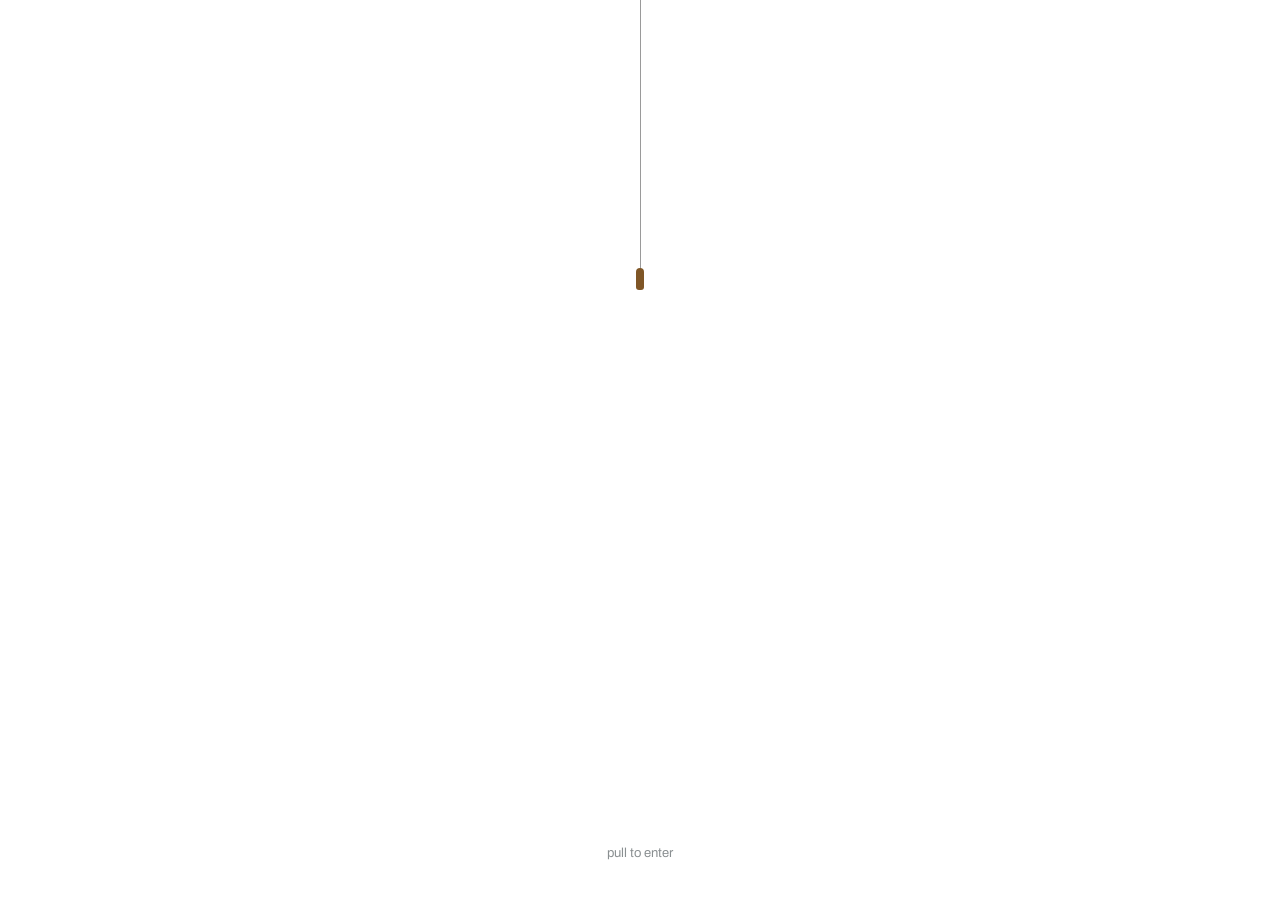
==== index.html @ 1ddf0381 "Intro: separate pull, release, open stages cleanly Co-Authored-By: Claude Opus 5.5 <noreply@anthropi" ====
<!doctype html>
<html lang="en">
<head>
  <meta charset="utf-8">
  <meta name="viewport" content="width=device-width, initial-scale=1, viewport-fit=cover">
  <title>off-hours</title>
  <meta name="description" content="off-hours — architecture, research and design by Hayoon Park, Seoul. This site is under construction.">
  <meta name="robots" content="noindex">
  <meta property="og:title" content="off-hours">
  <meta property="og:description" content="Extensions from exclusions. Site under construction.">
  <link rel="icon" href="assets/img/favicon.svg?v=9" type="image/svg+xml">
  <link rel="preconnect" href="https://fonts.googleapis.com">
  <link rel="preconnect" href="https://fonts.gstatic.com" crossorigin>
  <link href="https://fonts.googleapis.com/css2?family=Archivo:wdth,wght@62..125,400..600&display=swap" rel="stylesheet">
  <style>
    /* Intro (blinds) — same as full site */
    :root { --f-sans: "Archivo", "Noto Sans KR", system-ui, sans-serif; }
    .intro-active, .intro-active body { overflow: hidden; }
    .intro { position: fixed; inset: 0; z-index: 100; }
    .intro-black { position: absolute; inset: 0; background: #000; }
    .intro-black.opening { background: transparent; }
    .blinds-white { background: #fff; }
    .blinds-white.open { background: transparent; }
    .blinds { position: absolute; inset: 0; display: flex; flex-direction: column; perspective: 1400px; }
    .slat { flex: 1 1 0; margin-bottom: -1px; transform-origin: 50% 50%;
      transition: transform 700ms cubic-bezier(.6, .05, .3, 1), opacity 120ms linear 580ms; }
    .blinds-white .slat { background: #ffffff; }
    .blinds-black .slat { background: #000000; }
    .blinds.open .slat { transform: rotateX(-90deg); opacity: 0; }
    /* Blind cord: the cursor holds the pull; slats tilt while pulling */
    .blinds-white:not(.open) .slat { transition: transform 90ms linear; }
    .intro.pulling-ui { cursor: none; }
    .cord { position: absolute; left: 0; top: 0; z-index: 2; pointer-events: none; height: 100vh;
      transform: translate3d(50vw, -70vh, 0); transition: opacity 250ms ease-out; will-change: transform; }
    .cord-line { position: absolute; left: -0.5px; top: 0; width: 1px; height: 100%; background: #9a9a9a; }
    .cord-pull { position: absolute; left: -4px; top: calc(100% - 2px); width: 8px; height: 22px;
      border-radius: 4px 4px 3px 3px; background: #7f5626; }
    .cord.out { opacity: 0; }
    @media (prefers-reduced-motion: reduce) { .cord { display: none; } }
    .intro-logo { position: absolute; inset: 0; display: grid; place-items: center;
      color: #ffffff; font-family: var(--f-sans); font-weight: 500;
      font-size: clamp(2.4rem, 9vw, 8rem); letter-spacing: -0.01em; font-variation-settings: "wdth" 125;
      transition: opacity 300ms ease-out, transform 300ms ease-out; }
    .intro-logo.out { opacity: 0; transform: translateY(-0.15em); }
    @media (prefers-reduced-motion: reduce) {
      .slat { transition: opacity 300ms linear; }
      .blinds.open .slat { transform: none; }
    }
    .intro-foot { position: absolute; left: 0; right: 0; bottom: clamp(1.25rem, 4vh, 2.5rem); margin: 0;
      text-align: center; font-family: var(--f-sans); font-size: 0.8125rem; line-height: 1.6;
      transition: opacity 300ms ease-out; }
    .intro-foot-white { color: #8a8f91; z-index: 1; }
    .intro-foot-black { color: #9a9a9a; }
    .intro-foot.out { opacity: 0; }
  </style>
  <style>
    :root { --paper: #ffffff; --ink: #141414; --mute: #55595b; }
    * { box-sizing: border-box; }
    html, body { height: 100%; margin: 0; }
    body {
      background: var(--paper); color: var(--ink);
      font-family: "Helvetica Neue", Arial, "Noto Sans KR", sans-serif;
      display: grid; grid-template-rows: 1fr auto; min-height: 100%;
      padding: max(24px, env(safe-area-inset-top)) max(24px, env(safe-area-inset-right)) max(24px, env(safe-area-inset-bottom)) max(24px, env(safe-area-inset-left));
    }
    main { display: grid; place-items: center; text-align: center; }
    h1 { font-size: 15px; font-weight: 500; margin: 0 0 6px; letter-spacing: 0.01em; }
    p { font-size: 15px; margin: 0; color: var(--mute); line-height: 1.6; }
    .mail { margin-top: 28px; color: var(--ink); }
    /* Same position & format as the black intro footer */
    footer { position: fixed; left: 0; right: 0; bottom: clamp(1.25rem, 4vh, 2.5rem); margin: 0;
      text-align: center; font-family: var(--f-sans); font-size: 0.8125rem; line-height: 1.6; color: #8a8f91; }
    a { color: inherit; text-underline-offset: 3px; }
    a:focus-visible { outline: 2px solid var(--ink); outline-offset: 3px; }
  </style>
</head>
<body>
  <main>
    <div>
      <h1>This site is under construction.</h1>
      <p>Please check back soon.</p>
      <p class="mail"><a href="mailto:hello@offhoursworks.com">hello@offhoursworks.com</a></p>
    </div>
  </main>
  <footer>Based in Seoul, South Korea<br>&copy; Hayoon Park <span id="y">2026</span></footer>
  <script>
    window.COPYRIGHT_YEARS = (function (s) { var n = new Date().getFullYear(); return n > s ? s + '–' + n : String(s); })(2026);
    document.getElementById('y').textContent = window.COPYRIGHT_YEARS;
  </script>
  <script src="assets/js/intro.js?v=9"></script>
</body>
</html>
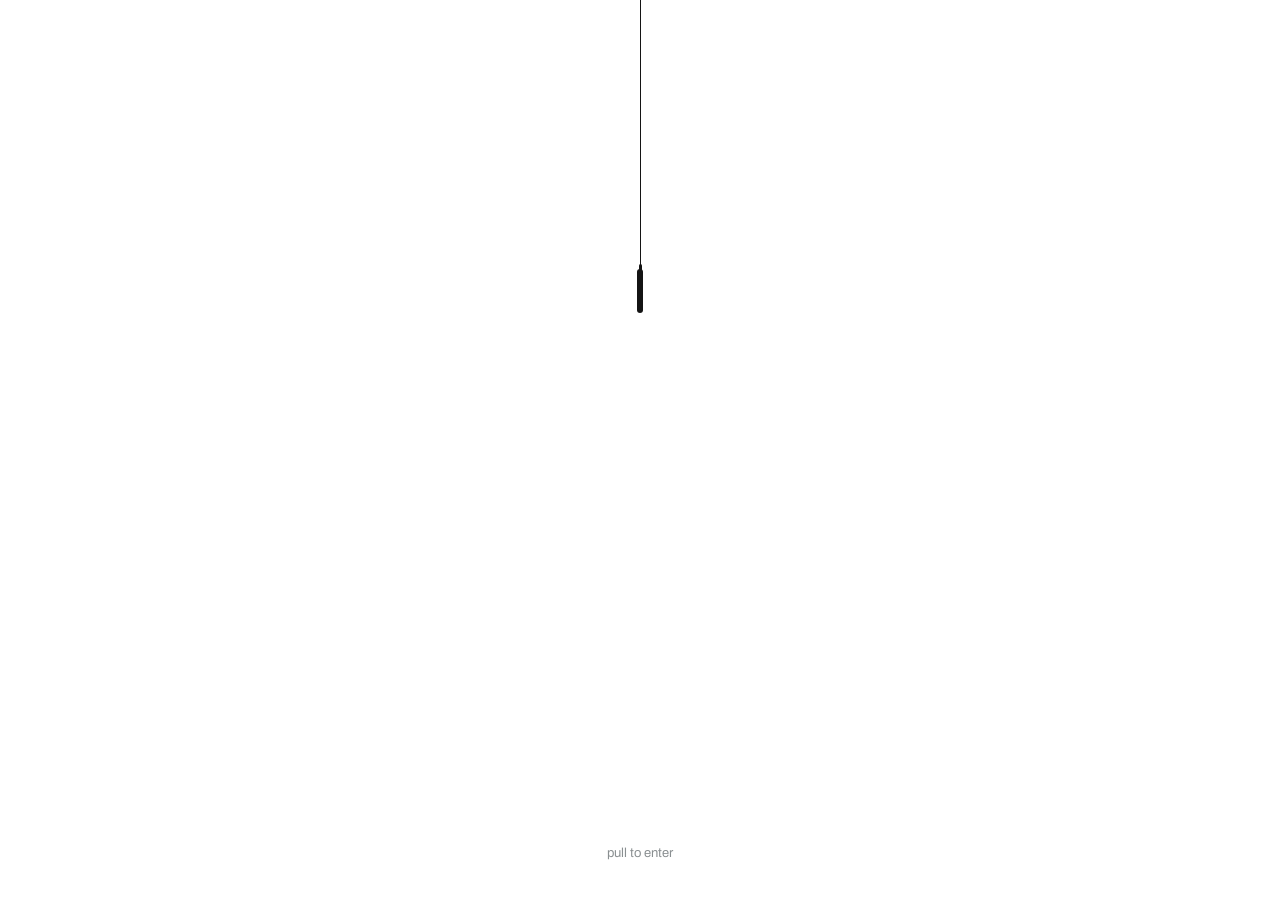
==== commit 5e095ffb: "Intro: black pull handle, line-drawn hand as cursor Co-Authored-By: Claude Opus 5.5 <noreply@anthrop" ====
--- a/index.html
+++ b/index.html
@@ -8,7 +8,7 @@
   <meta name="robots" content="noindex">
   <meta property="og:title" content="off-hours">
   <meta property="og:description" content="Extensions from exclusions. Site under construction.">
-  <link rel="icon" href="assets/img/favicon.svg?v=9" type="image/svg+xml">
+  <link rel="icon" href="assets/img/favicon.svg?v=10" type="image/svg+xml">
   <link rel="preconnect" href="https://fonts.googleapis.com">
   <link rel="preconnect" href="https://fonts.gstatic.com" crossorigin>
   <link href="https://fonts.googleapis.com/css2?family=Archivo:wdth,wght@62..125,400..600&display=swap" rel="stylesheet">
@@ -32,9 +32,17 @@
     .intro.pulling-ui { cursor: none; }
     .cord { position: absolute; left: 0; top: 0; z-index: 2; pointer-events: none; height: 100vh;
       transform: translate3d(50vw, -70vh, 0); transition: opacity 250ms ease-out; will-change: transform; }
-    .cord-line { position: absolute; left: -0.5px; top: 0; width: 1px; height: 100%; background: #9a9a9a; }
-    .cord-pull { position: absolute; left: -4px; top: calc(100% - 2px); width: 8px; height: 22px;
-      border-radius: 4px 4px 3px 3px; background: #7f5626; }
+    .cord-line { position: absolute; left: -0.5px; top: 0; width: 1px; height: 100%; background: #141414; }
+    /* handle: slim black pill with a short ferrule where the cord enters */
+    .cord-pull { position: absolute; left: -3px; top: calc(100% - 1px); width: 6px; height: 44px;
+      border-radius: 3px; background: #141414; }
+    .cord-pull::before { content: ""; position: absolute; left: 1.5px; top: -5px; width: 3px; height: 6px;
+      border-radius: 1.5px 1.5px 0 0; background: #141414; }
+    /* line-drawn hand that stands in for the cursor while pulling */
+    .hand { position: absolute; left: 0; top: 0; z-index: 3; width: 60px; height: 70px; pointer-events: none;
+      opacity: 0; transition: opacity 200ms ease-out; will-change: transform; }
+    .pulling-ui.hand-on .hand { opacity: 1; }
+    .hand.out { opacity: 0 !important; }
     .cord.out { opacity: 0; }
     @media (prefers-reduced-motion: reduce) { .cord { display: none; } }
     .intro-logo { position: absolute; inset: 0; display: grid; place-items: center;
@@ -87,6 +95,6 @@
     window.COPYRIGHT_YEARS = (function (s) { var n = new Date().getFullYear(); return n > s ? s + '–' + n : String(s); })(2026);
     document.getElementById('y').textContent = window.COPYRIGHT_YEARS;
   </script>
-  <script src="assets/js/intro.js?v=9"></script>
+  <script src="assets/js/intro.js?v=10"></script>
 </body>
 </html>
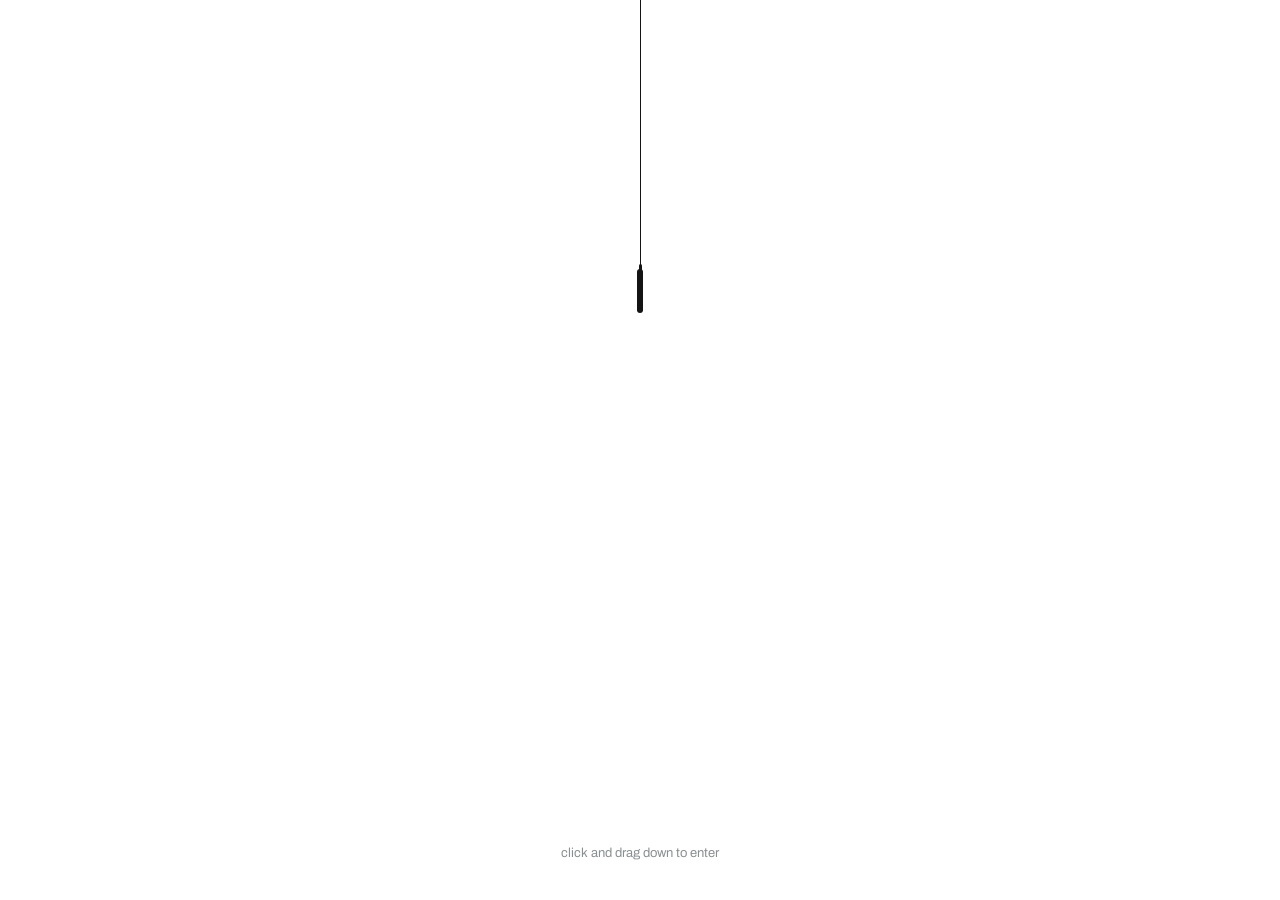
==== commit 9d84aae1: "Intro: silhouette hand pinching the cord; white stage needs click-and-drag Co-Authored-By: Claude Op" ====
--- a/index.html
+++ b/index.html
@@ -8,7 +8,7 @@
   <meta name="robots" content="noindex">
   <meta property="og:title" content="off-hours">
   <meta property="og:description" content="Extensions from exclusions. Site under construction.">
-  <link rel="icon" href="assets/img/favicon.svg?v=10" type="image/svg+xml">
+  <link rel="icon" href="assets/img/favicon.svg?v=11" type="image/svg+xml">
   <link rel="preconnect" href="https://fonts.googleapis.com">
   <link rel="preconnect" href="https://fonts.gstatic.com" crossorigin>
   <link href="https://fonts.googleapis.com/css2?family=Archivo:wdth,wght@62..125,400..600&display=swap" rel="stylesheet">
@@ -39,10 +39,11 @@
     .cord-pull::before { content: ""; position: absolute; left: 1.5px; top: -5px; width: 3px; height: 6px;
       border-radius: 1.5px 1.5px 0 0; background: #141414; }
     /* line-drawn hand that stands in for the cursor while pulling */
-    .hand { position: absolute; left: 0; top: 0; z-index: 3; width: 60px; height: 70px; pointer-events: none;
+    .hand { position: absolute; left: 0; top: 0; z-index: 3; width: 48px; height: 80px; pointer-events: none;
       opacity: 0; transition: opacity 200ms ease-out; will-change: transform; }
     .pulling-ui.hand-on .hand { opacity: 1; }
     .hand.out { opacity: 0 !important; }
+    .gripping .hand { filter: drop-shadow(0 1px 0 rgba(0,0,0,.15)); }
     .cord.out { opacity: 0; }
     @media (prefers-reduced-motion: reduce) { .cord { display: none; } }
     .intro-logo { position: absolute; inset: 0; display: grid; place-items: center;
@@ -95,6 +96,6 @@
     window.COPYRIGHT_YEARS = (function (s) { var n = new Date().getFullYear(); return n > s ? s + '–' + n : String(s); })(2026);
     document.getElementById('y').textContent = window.COPYRIGHT_YEARS;
   </script>
-  <script src="assets/js/intro.js?v=10"></script>
+  <script src="assets/js/intro.js?v=11"></script>
 </body>
 </html>
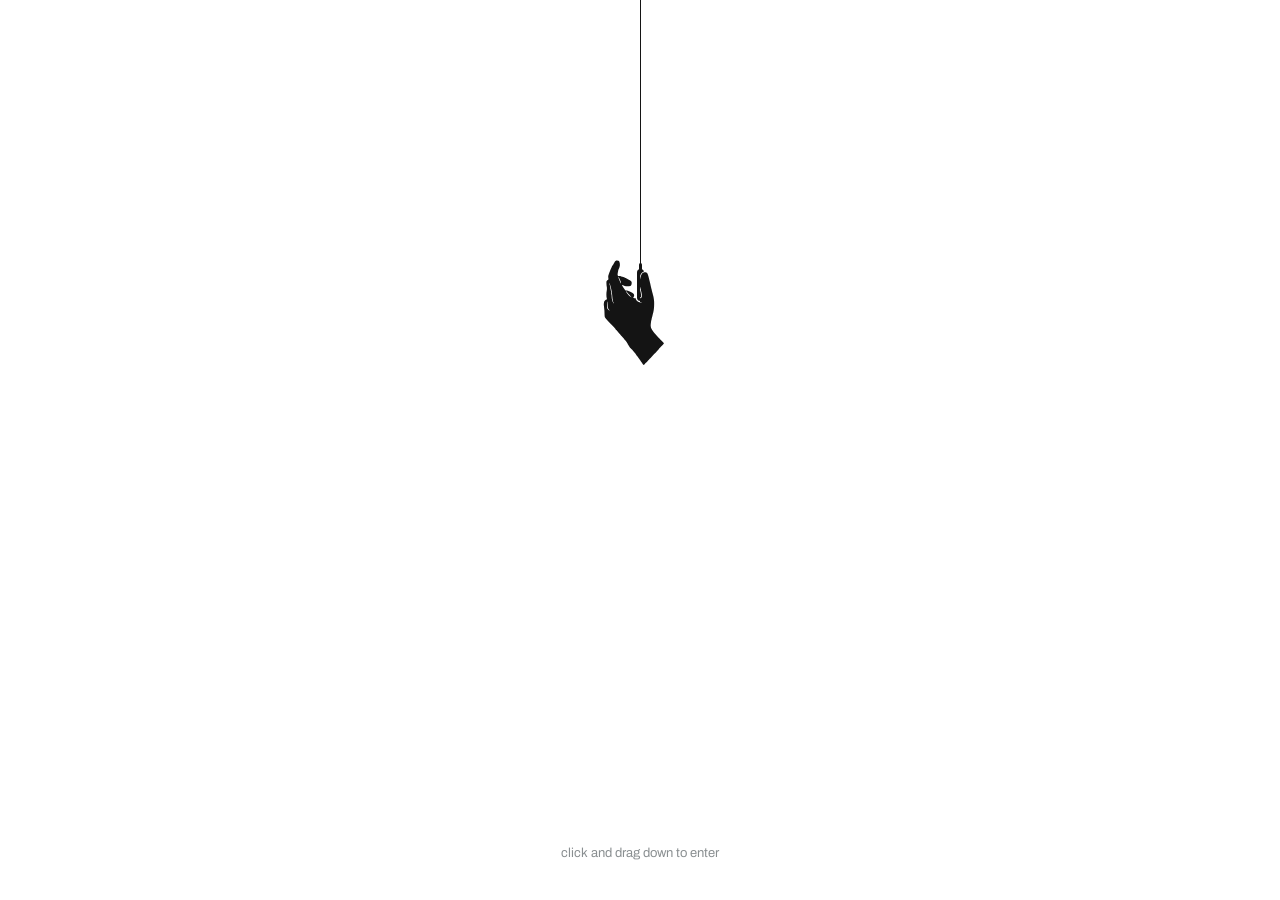
==== commit 5d326e2b: "Intro: cord fixed at centre; layered hand pinch (thumb in front of handle) Co-Authored-By: Claude Op" ====
--- a/index.html
+++ b/index.html
@@ -8,7 +8,7 @@
   <meta name="robots" content="noindex">
   <meta property="og:title" content="off-hours">
   <meta property="og:description" content="Extensions from exclusions. Site under construction.">
-  <link rel="icon" href="assets/img/favicon.svg?v=11" type="image/svg+xml">
+  <link rel="icon" href="assets/img/favicon.svg?v=14" type="image/svg+xml">
   <link rel="preconnect" href="https://fonts.googleapis.com">
   <link rel="preconnect" href="https://fonts.gstatic.com" crossorigin>
   <link href="https://fonts.googleapis.com/css2?family=Archivo:wdth,wght@62..125,400..600&display=swap" rel="stylesheet">
@@ -27,23 +27,22 @@
     .blinds-white .slat { background: #ffffff; }
     .blinds-black .slat { background: #000000; }
     .blinds.open .slat { transform: rotateX(-90deg); opacity: 0; }
-    /* Blind cord: the cursor holds the pull; slats tilt while pulling */
+    /* Blind cord fixed at the centre; a hand pinches the handle. Click-and-drag pulls it. */
     .blinds-white:not(.open) .slat { transition: transform 90ms linear; }
-    .intro.pulling-ui { cursor: none; }
+    .intro.pulling-ui { cursor: grab; }
+    .intro.pulling-ui.gripping { cursor: grabbing; }
     .cord { position: absolute; left: 0; top: 0; z-index: 2; pointer-events: none; height: 100vh;
       transform: translate3d(50vw, -70vh, 0); transition: opacity 250ms ease-out; will-change: transform; }
     .cord-line { position: absolute; left: -0.5px; top: 0; width: 1px; height: 100%; background: #141414; }
-    /* handle: slim black pill with a short ferrule where the cord enters */
-    .cord-pull { position: absolute; left: -3px; top: calc(100% - 1px); width: 6px; height: 44px;
-      border-radius: 3px; background: #141414; }
-    .cord-pull::before { content: ""; position: absolute; left: 1.5px; top: -5px; width: 3px; height: 6px;
+    .cord-pull { position: absolute; left: -3.5px; top: calc(100% - 1px); width: 7px; height: 32px;
+      border-radius: 3.5px; background: #141414; box-shadow: 0 0 0 1.4px #fff; }
+    .cord-pull::before { content: ""; position: absolute; left: 2px; top: -6px; width: 3px; height: 7px;
       border-radius: 1.5px 1.5px 0 0; background: #141414; }
-    /* line-drawn hand that stands in for the cursor while pulling */
-    .hand { position: absolute; left: 0; top: 0; z-index: 3; width: 48px; height: 80px; pointer-events: none;
-      opacity: 0; transition: opacity 200ms ease-out; will-change: transform; }
-    .pulling-ui.hand-on .hand { opacity: 1; }
-    .hand.out { opacity: 0 !important; }
-    .gripping .hand { filter: drop-shadow(0 1px 0 rgba(0,0,0,.15)); }
+    .hand { position: absolute; left: 0; top: 0; width: 66px; height: 110px; pointer-events: none;
+      transition: opacity 250ms ease-out; will-change: transform; }
+    .hand-back { z-index: 1; }
+    .hand-front { z-index: 3; clip-path: polygon(60% 6%, 100% 6%, 100% 40%, 60% 40%); } /* thumb over the handle */
+    .hand.out { opacity: 0; }
     .cord.out { opacity: 0; }
     @media (prefers-reduced-motion: reduce) { .cord { display: none; } }
     .intro-logo { position: absolute; inset: 0; display: grid; place-items: center;
@@ -96,6 +95,6 @@
     window.COPYRIGHT_YEARS = (function (s) { var n = new Date().getFullYear(); return n > s ? s + '–' + n : String(s); })(2026);
     document.getElementById('y').textContent = window.COPYRIGHT_YEARS;
   </script>
-  <script src="assets/js/intro.js?v=11"></script>
+  <script src="assets/js/intro.js?v=14"></script>
 </body>
 </html>
